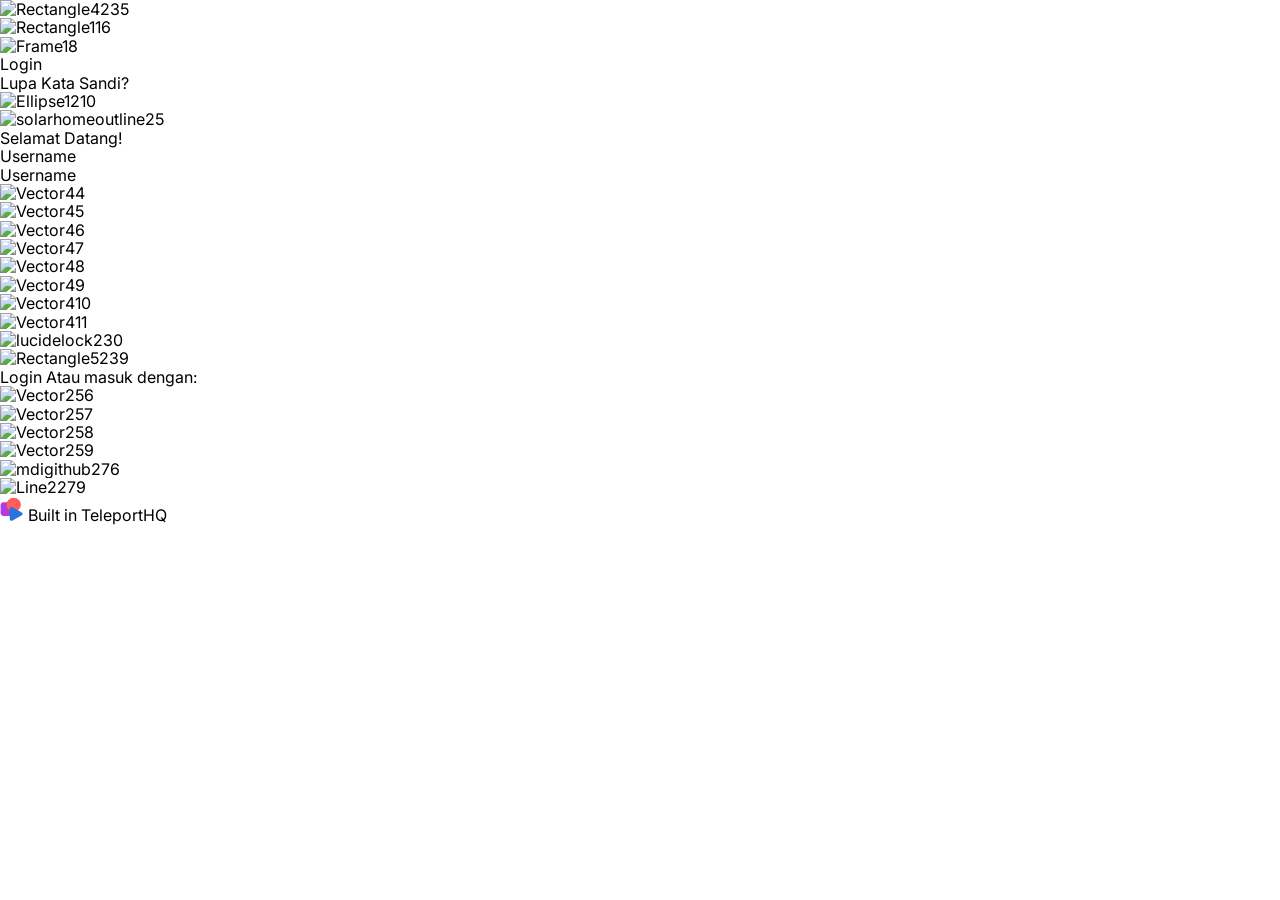
==== index.html @ cc410c3e "halaman login index.html" ====
<!DOCTYPE html>
<html lang="english">
  <head>
    <title>exported project</title>
    <meta property="og:title" content="exported project" />
    <meta name="viewport" content="width=device-width, initial-scale=1.0" />
    <meta charset="utf-8" />
    <meta property="twitter:card" content="summary_large_image" />

    <style data-tag="reset-style-sheet">
      html {  line-height: 1.15;}body {  margin: 0;}* {  box-sizing: border-box;  border-width: 0;  border-style: solid;  -webkit-font-smoothing: antialiased;}p,li,ul,pre,div,h1,h2,h3,h4,h5,h6,figure,blockquote,figcaption {  margin: 0;  padding: 0;}button {  background-color: transparent;}button,input,optgroup,select,textarea {  font-family: inherit;  font-size: 100%;  line-height: 1.15;  margin: 0;}button,select {  text-transform: none;}button,[type="button"],[type="reset"],[type="submit"] {  -webkit-appearance: button;  color: inherit;}button::-moz-focus-inner,[type="button"]::-moz-focus-inner,[type="reset"]::-moz-focus-inner,[type="submit"]::-moz-focus-inner {  border-style: none;  padding: 0;}button:-moz-focus,[type="button"]:-moz-focus,[type="reset"]:-moz-focus,[type="submit"]:-moz-focus {  outline: 1px dotted ButtonText;}a {  color: inherit;  text-decoration: inherit;}pre {  white-space: normal;}input {  padding: 2px 4px;}img {  display: block;}details {  display: block;  margin: 0;  padding: 0;}summary::-webkit-details-marker {  display: none;}[data-thq="accordion"] [data-thq="accordion-content"] {  max-height: 0;  overflow: hidden;  transition: max-height 0.3s ease-in-out;  padding: 0;}[data-thq="accordion"] details[data-thq="accordion-trigger"][open] + [data-thq="accordion-content"] {  max-height: 1000vh;}details[data-thq="accordion-trigger"][open] summary [data-thq="accordion-icon"] {  transform: rotate(180deg);}html { scroll-behavior: smooth  }
    </style>
    <style data-tag="default-style-sheet">
      html {
        font-family: Inter;
        font-size: 16px;
      }

      body {
        font-weight: 400;
        font-style:normal;
        text-decoration: none;
        text-transform: none;
        letter-spacing: normal;
        line-height: 1.15;
        color: var(--dl-color-theme-neutral-dark);
        background: var(--dl-color-theme-neutral-light);

        fill: var(--dl-color-theme-neutral-dark);
      }
    </style>
    <link
      rel="stylesheet"
      href="https://unpkg.com/animate.css@4.1.1/animate.css"
    />
    <link
      rel="stylesheet"
      href="https://fonts.googleapis.com/css2?family=Inter:ital,wght@0,100;0,200;0,300;0,400;0,500;0,600;0,700;0,800;0,900;1,100;1,200;1,300;1,400;1,500;1,600;1,700;1,800;1,900&amp;display=swap"
      data-tag="font"
    />
    <link
      rel="stylesheet"
      href="https://fonts.googleapis.com/css2?family=STIX+Two+Text:ital,wght@0,400;0,500;0,600;0,700;1,400;1,500;1,600;1,700&amp;display=swap"
      data-tag="font"
    />
    <link
      rel="stylesheet"
      href="https://fonts.googleapis.com/css2?family=Noto+Sans:ital,wght@0,100;0,200;0,300;0,400;0,500;0,600;0,700;0,800;0,900;1,100;1,200;1,300;1,400;1,500;1,600;1,700;1,800;1,900&amp;display=swap"
      data-tag="font"
    />
    <link
      rel="stylesheet"
      href="https://fonts.googleapis.com/css2?family=Inter:ital,wght@0,100;0,200;0,300;0,400;0,500;0,600;0,700;0,800;0,900;1,100;1,200;1,300;1,400;1,500;1,600;1,700;1,800;1,900&amp;display=swap"
      data-tag="font"
    />
    <link
      rel="stylesheet"
      href="https://unpkg.com/@teleporthq/teleport-custom-scripts/dist/style.css"
    />
  </head>
  <body>
    <link rel="stylesheet" href="./style.css" />
    <div>
      <link href="./index.css" rel="stylesheet" />

      <div class="halaman-login-container1">
        <div class="halaman-login-thq-halaman-login-elm">
          <img
            src="public/rectangle4235-fqq9-200h.png"
            alt="Rectangle4235"
            class="halaman-login-thq-rectangle4-elm"
          />
          <img
            src="public/rectangle116-ito7-200h.png"
            alt="Rectangle116"
            class="halaman-login-thq-rectangle1-elm"
          />
          <img
            src="public/frame18-lhlf.svg"
            alt="Frame18"
            class="halaman-login-thq-frame-elm"
          />
          <div class="halaman-login-thq-login-elm">
            <span class="halaman-login-thq-text-elm1">Login</span>
          </div>
          <span class="halaman-login-thq-text-elm2">Lupa Kata Sandi?</span>
          <img
            src="public/ellipse1210-6gpi-200h.png"
            alt="Ellipse1210"
            class="halaman-login-thq-ellipse1-elm"
          />
          <img
            src="public/solarhomeoutline25-ccki.svg"
            alt="solarhomeoutline25"
            class="halaman-login-thq-solarhomeoutline-elm"
          />
          <span class="halaman-login-thq-text-elm3">Selamat Datang!</span>
          <div class="halaman-login-thq-group2-elm1">
            <div class="halaman-login-thq-group3-elm">
              <span class="halaman-login-thq-text-elm4">Username</span>
            </div>
            <div class="halaman-login-thq-group1-elm">
              <span class="halaman-login-thq-text-elm5">Username</span>
            </div>
            <div class="halaman-login-thq-group2-elm2">
              <div class="halaman-login-thq-password-elm">
                <img
                  src="public/vector44-ijhd.svg"
                  alt="Vector44"
                  class="halaman-login-thq-vector-elm10"
                />
                <img
                  src="public/vector45-ve39.svg"
                  alt="Vector45"
                  class="halaman-login-thq-vector-elm11"
                />
                <img
                  src="public/vector46-pte.svg"
                  alt="Vector46"
                  class="halaman-login-thq-vector-elm12"
                />
                <img
                  src="public/vector47-26od.svg"
                  alt="Vector47"
                  class="halaman-login-thq-vector-elm13"
                />
                <img
                  src="public/vector48-jflf.svg"
                  alt="Vector48"
                  class="halaman-login-thq-vector-elm14"
                />
                <img
                  src="public/vector49-93kla.svg"
                  alt="Vector49"
                  class="halaman-login-thq-vector-elm15"
                />
                <img
                  src="public/vector410-4wz9.svg"
                  alt="Vector410"
                  class="halaman-login-thq-vector-elm16"
                />
                <img
                  src="public/vector411-iy6f.svg"
                  alt="Vector411"
                  class="halaman-login-thq-vector-elm17"
                />
              </div>
            </div>
            <img
              src="public/lucidelock230-npvx.svg"
              alt="lucidelock230"
              class="halaman-login-thq-lucidelock-elm"
            />
          </div>
          <img
            src="public/rectangle5239-7kt-200h.png"
            alt="Rectangle5239"
            class="halaman-login-thq-rectangle5-elm"
          />
          <span class="halaman-login-thq-text-elm6">Login</span>
          <span class="halaman-login-thq-text-elm7">Atau masuk dengan:</span>
          <div class="halaman-login-thq-materialiconthemegoogle-elm">
            <div class="halaman-login-thq-group-elm">
              <img
                src="public/vector256-vzgk.svg"
                alt="Vector256"
                class="halaman-login-thq-vector-elm18"
              />
              <img
                src="public/vector257-xhe.svg"
                alt="Vector257"
                class="halaman-login-thq-vector-elm19"
              />
              <img
                src="public/vector258-8ks3.svg"
                alt="Vector258"
                class="halaman-login-thq-vector-elm20"
              />
              <img
                src="public/vector259-bkng.svg"
                alt="Vector259"
                class="halaman-login-thq-vector-elm21"
              />
            </div>
          </div>
          <img
            src="public/mdigithub276-1nrd.svg"
            alt="mdigithub276"
            class="halaman-login-thq-mdigithub-elm"
          />
          <img
            src="public/line2279-dya4.svg"
            alt="Line2279"
            class="halaman-login-thq-line2-elm"
          />
        </div>
        <a href="https://play.teleporthq.io/signup" class="halaman-login-link">
          <div
            aria-label="Sign up to TeleportHQ"
            class="halaman-login-container2"
          >
            <svg
              width="24"
              height="24"
              viewBox="0 0 19 21"
              fill="none"
              xmlns="http://www.w3.org/2000/svg"
              class="halaman-login-icon1"
            >
              <path
                d="M9.1017 4.64355H2.17867C0.711684 4.64355 -0.477539 5.79975 -0.477539 7.22599V13.9567C-0.477539 15.3829 0.711684 16.5391 2.17867 16.5391H9.1017C10.5687 16.5391 11.7579 15.3829 11.7579 13.9567V7.22599C11.7579 5.79975 10.5687 4.64355 9.1017 4.64355Z"
                fill="#B23ADE"
              ></path>
              <path
                d="M10.9733 12.7878C14.4208 12.7878 17.2156 10.0706 17.2156 6.71886C17.2156 3.3671 14.4208 0.649963 10.9733 0.649963C7.52573 0.649963 4.73096 3.3671 4.73096 6.71886C4.73096 10.0706 7.52573 12.7878 10.9733 12.7878Z"
                fill="#FF5C5C"
              ></path>
              <path
                d="M17.7373 13.3654C19.1497 14.1588 19.1497 15.4634 17.7373 16.2493L10.0865 20.5387C8.67402 21.332 7.51855 20.6836 7.51855 19.0968V10.5141C7.51855 8.92916 8.67402 8.2807 10.0865 9.07221L17.7373 13.3654Z"
                fill="#2874DE"
              ></path>
            </svg>
            <span class="halaman-login-text">Built in TeleportHQ</span>
          </div>
        </a>
      </div>
      <link rel="canonical" href="https://untitled-wbku1p.teleporthq.site/" />
    </div>
  </body>
</html>
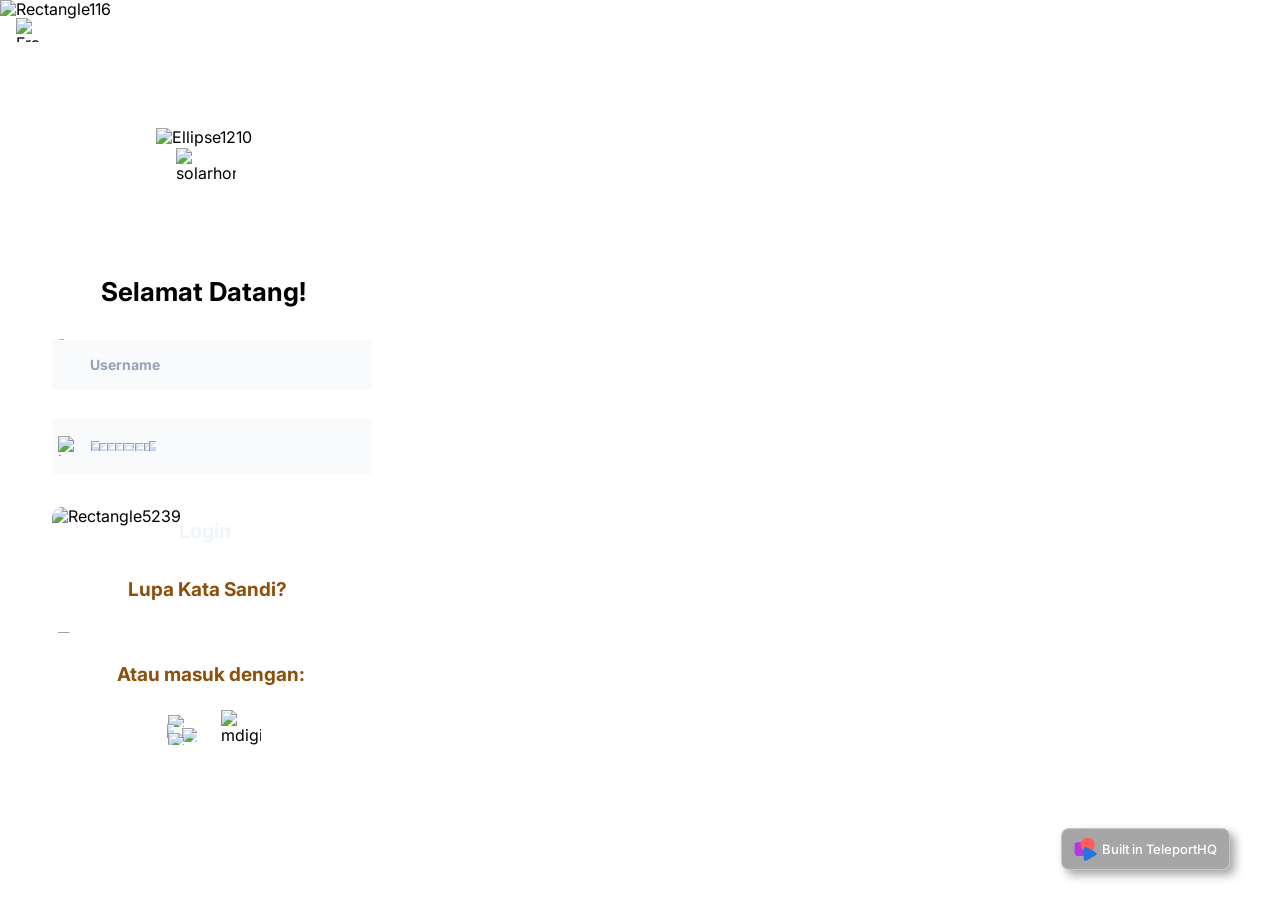
==== commit a9a041c3: "Update index.html" ====
--- a/index.html
+++ b/index.html
@@ -194,7 +194,7 @@
             class="halaman-login-thq-line2-elm"
           />
         </div>
-        <a href="https://play.teleporthq.io/signup" class="halaman-login-link">
+        <a href="dashboard.html" class="halaman-login-link">
           <div
             aria-label="Sign up to TeleportHQ"
             class="halaman-login-container2"
--- a/index.css
+++ b/index.css
@@ -0,0 +1,441 @@
+.halaman-login-container1 {
+  width: 100%;
+  display: flex;
+  overflow: auto;
+  min-height: 100vh;
+  align-items: center;
+  flex-direction: column;
+}
+ 
+.halaman-login-thq-halaman-login-elm {
+  width: 100%;
+  height: 796px;
+  display: flex;
+  overflow: hidden;
+  position: relative;
+  align-items: flex-start;
+  flex-shrink: 0;
+  background-color: rgba(255, 255, 255, 1);
+}
+ 
+.halaman-login-thq-rectangle4-elm {
+  top: 339px;
+  left: 52px;
+  width: 320px;
+  height: 50px;
+  position: absolute;
+  border-radius: 10px;
+}
+ 
+.halaman-login-thq-rectangle1-elm {
+  top: 0px;
+  left: 0px;
+  width: 412px;
+  height: 60px;
+  position: absolute;
+}
+ 
+.halaman-login-thq-frame-elm {
+  top: 18px;
+  left: 16px;
+  width: 24px;
+  height: 24px;
+  position: absolute;
+}
+ 
+.halaman-login-thq-login-elm {
+  top: 31px;
+  left: 52px;
+  width: 32px;
+  height: 15px;
+  display: flex;
+  position: absolute;
+  align-items: flex-start;
+  flex-shrink: 0;
+}
+ 
+.halaman-login-thq-text-elm1 {
+  top: -13px;
+  left: 8px;
+  color: rgba(255, 255, 255, 1);
+  height: auto;
+  position: absolute;
+  font-size: 20px;
+  font-style: Bold;
+  text-align: left;
+  font-family: Inter;
+  font-weight: 700;
+  line-height: normal;
+  font-stretch: normal;
+  text-decoration: none;
+}
+ 
+.halaman-login-thq-text-elm2 {
+  top: 578px;
+  left: 128px;
+  color: rgba(141, 79, 10, 1);
+  height: auto;
+  position: absolute;
+  font-size: 19px;
+  font-style: Bold;
+  text-align: left;
+  font-family: Inter;
+  font-weight: 700;
+  line-height: normal;
+  font-stretch: normal;
+  text-decoration: none;
+}
+ 
+.halaman-login-thq-ellipse1-elm {
+  top: 128px;
+  left: 156px;
+  width: 100px;
+  height: 100px;
+  position: absolute;
+}
+ 
+.halaman-login-thq-solarhomeoutline-elm {
+  top: 148px;
+  left: 176px;
+  width: 60px;
+  height: 60px;
+  position: absolute;
+}
+ 
+.halaman-login-thq-text-elm3 {
+  top: 276px;
+  left: 101px;
+  color: rgba(0, 0, 0, 1);
+  height: auto;
+  position: absolute;
+  font-size: 26px;
+  font-style: Bold;
+  text-align: left;
+  font-family: Inter;
+  font-weight: 700;
+  line-height: normal;
+  font-stretch: normal;
+  text-decoration: none;
+}
+ 
+.halaman-login-thq-group2-elm1 {
+  top: 340px;
+  left: 52px;
+  width: 320px;
+  height: 134px;
+  display: flex;
+  position: absolute;
+  align-items: flex-start;
+  flex-shrink: 1;
+}
+ 
+.halaman-login-thq-group3-elm {
+  top: 84px;
+  left: 0px;
+  width: 320px;
+  height: 50px;
+  display: flex;
+  position: absolute;
+  align-items: flex-start;
+  flex-shrink: 1;
+  background-color: rgba(248, 250, 252, 1);
+}
+ 
+.halaman-login-thq-text-elm4 {
+  top: 16px;
+  left: 38px;
+  color: rgba(148, 163, 184, 1);
+  height: auto;
+  position: absolute;
+  font-size: 14px;
+  font-style: Bold;
+  text-align: left;
+  font-family: Inter;
+  font-weight: 700;
+  line-height: normal;
+  font-stretch: normal;
+  text-decoration: none;
+}
+ 
+.halaman-login-thq-group1-elm {
+  top: 0px;
+  left: 0px;
+  width: 320px;
+  height: 50px;
+  display: flex;
+  position: absolute;
+  align-items: flex-start;
+  flex-shrink: 1;
+  background-color: rgba(248, 250, 252, 1);
+}
+ 
+.halaman-login-thq-text-elm5 {
+  top: 16px;
+  left: 38px;
+  color: rgba(148, 163, 184, 1);
+  height: auto;
+  position: absolute;
+  font-size: 14px;
+  font-style: Bold;
+  text-align: left;
+  font-family: Inter;
+  font-weight: 700;
+  line-height: normal;
+  font-stretch: normal;
+  text-decoration: none;
+}
+ 
+.halaman-login-thq-group2-elm2 {
+  top: 79px;
+  left: 0px;
+  width: 320px;
+  height: 50px;
+  display: flex;
+  position: absolute;
+  align-items: flex-start;
+  flex-shrink: 1;
+  background-color: rgba(248, 250, 252, 1);
+}
+ 
+.halaman-login-thq-password-elm {
+  top: 21.81817626953125px;
+  left: 38.88494873046875px;
+  width: 65.49822998046875px;
+  height: 10.330957412719727px;
+  display: flex;
+  position: absolute;
+  align-items: flex-start;
+  flex-shrink: 1;
+}
+ 
+.halaman-login-thq-vector-elm10 {
+  top: 0.0000057220458984375px;
+  left: 58.055747985839844px;
+  width: 7px;
+  height: 10px;
+  position: absolute;
+  box-sizing: content-box;
+}
+ 
+.halaman-login-thq-vector-elm11 {
+  top: 2.436084747314453px;
+  left: 52.96607971191406px;
+  width: 5px;
+  height: 8px;
+  position: absolute;
+  box-sizing: content-box;
+}
+ 
+.halaman-login-thq-vector-elm12 {
+  top: 2.4460277557373047px;
+  left: 44.0718994140625px;
+  width: 8px;
+  height: 8px;
+  position: absolute;
+  box-sizing: content-box;
+}
+ 
+.halaman-login-thq-vector-elm13 {
+  top: 2.545459747314453px;
+  left: 32.09161376953125px;
+  width: 11px;
+  height: 8px;
+  position: absolute;
+  box-sizing: content-box;
+}
+ 
+.halaman-login-thq-vector-elm14 {
+  top: 2.4460277557373047px;
+  left: 24.463951110839844px;
+  width: 7px;
+  height: 8px;
+  position: absolute;
+  box-sizing: content-box;
+}
+ 
+.halaman-login-thq-vector-elm15 {
+  top: 2.4460277557373047px;
+  left: 16.602622985839844px;
+  width: 7px;
+  height: 8px;
+  position: absolute;
+  box-sizing: content-box;
+}
+ 
+.halaman-login-thq-vector-elm16 {
+  top: 2.4460277557373047px;
+  left: 8.46164321899414px;
+  width: 7px;
+  height: 8px;
+  position: absolute;
+  box-sizing: content-box;
+}
+ 
+.halaman-login-thq-vector-elm17 {
+  top: 0.0000057220458984375px;
+  left: -0.000003814697265625px;
+  width: 8px;
+  height: 10px;
+  position: absolute;
+  box-sizing: content-box;
+}
+ 
+.halaman-login-thq-lucidelock-elm {
+  top: 96px;
+  left: 6px;
+  width: 20px;
+  height: 20px;
+  position: absolute;
+}
+ 
+.halaman-login-thq-rectangle5-elm {
+  top: 507px;
+  left: 52px;
+  width: 320px;
+  height: 50px;
+  position: absolute;
+  border-radius: 10px;
+}
+ 
+.halaman-login-thq-text-elm6 {
+  top: 519px;
+  left: 179px;
+  color: rgba(241, 245, 249, 1);
+  height: auto;
+  position: absolute;
+  font-size: 20px;
+  font-style: Bold;
+  text-align: left;
+  font-family: Inter;
+  font-weight: 700;
+  line-height: normal;
+  font-stretch: normal;
+  text-decoration: none;
+}
+ 
+.halaman-login-thq-text-elm7 {
+  top: 663px;
+  left: 117px;
+  color: rgba(141, 79, 10, 1);
+  height: auto;
+  position: absolute;
+  font-size: 19px;
+  font-style: Bold;
+  text-align: left;
+  font-family: Inter;
+  font-weight: 700;
+  line-height: normal;
+  font-stretch: normal;
+  text-decoration: none;
+}
+ 
+.halaman-login-thq-materialiconthemegoogle-elm {
+  top: 713px;
+  left: 164px;
+  width: 35px;
+  height: 35px;
+  display: flex;
+  overflow: hidden;
+  position: absolute;
+  align-items: flex-start;
+  flex-shrink: 0;
+}
+ 
+.halaman-login-thq-group-elm {
+  top: 2.188046932220459px;
+  left: 2.733823299407959px;
+  width: 29.55788230895996px;
+  height: 30.61210060119629px;
+  display: flex;
+  position: absolute;
+  align-items: flex-start;
+  flex-shrink: 1;
+}
+ 
+.halaman-login-thq-vector-elm18 {
+  top: -9.685754776000977e-8px;
+  left: 1.5274266004562378px;
+  width: 24px;
+  height: 12px;
+  opacity: 0.99;
+  position: absolute;
+}
+ 
+.halaman-login-thq-vector-elm19 {
+  top: 8.56747817993164px;
+  left: 1.7136335372924805e-7px;
+  width: 7px;
+  height: 14px;
+  opacity: 1.00;
+  position: absolute;
+}
+ 
+.halaman-login-thq-vector-elm20 {
+  top: 12.482009887695312px;
+  left: 15.033052444458008px;
+  width: 15px;
+  height: 14px;
+  opacity: 1.00;
+  position: absolute;
+}
+ 
+.halaman-login-thq-vector-elm21 {
+  top: 18.203826904296875px;
+  left: 1.641176700592041px;
+  width: 23px;
+  height: 12px;
+  opacity: 0.99;
+  position: absolute;
+}
+ 
+.halaman-login-thq-mdigithub-elm {
+  top: 710px;
+  left: 221px;
+  width: 40px;
+  height: 40px;
+  position: absolute;
+}
+ 
+.halaman-login-thq-line2-elm {
+  top: 632px;
+  left: 58px;
+  width: 306px;
+  height: 1px;
+  position: absolute;
+}
+ 
+.halaman-login-link {
+  display: contents;
+}
+ 
+.halaman-login-container2 {
+  right: 50px;
+  border: 1px solid #ffffff5c;
+  bottom: 30px;
+  display: flex;
+  z-index: 22;
+  position: fixed;
+  box-shadow: 5px 5px 10px 0px rgba(31, 31, 31, 0.4);
+  min-height: auto;
+  align-items: center;
+  padding-top: 8px;
+  padding-left: 12px;
+  border-radius: 8px;
+  padding-right: 12px;
+  padding-bottom: 8px;
+  backdrop-filter: blur(6px);
+  background-color: rgba(41, 41, 41, 0.41);
+}
+ 
+.halaman-login-icon1 {
+  width: 24px;
+  margin-right: 4px;
+}
+ 
+.halaman-login-text {
+  color: white;
+  font-size: 13px;
+  font-style: normal;
+  font-weight: 500;
+  line-height: 24px;
+}
